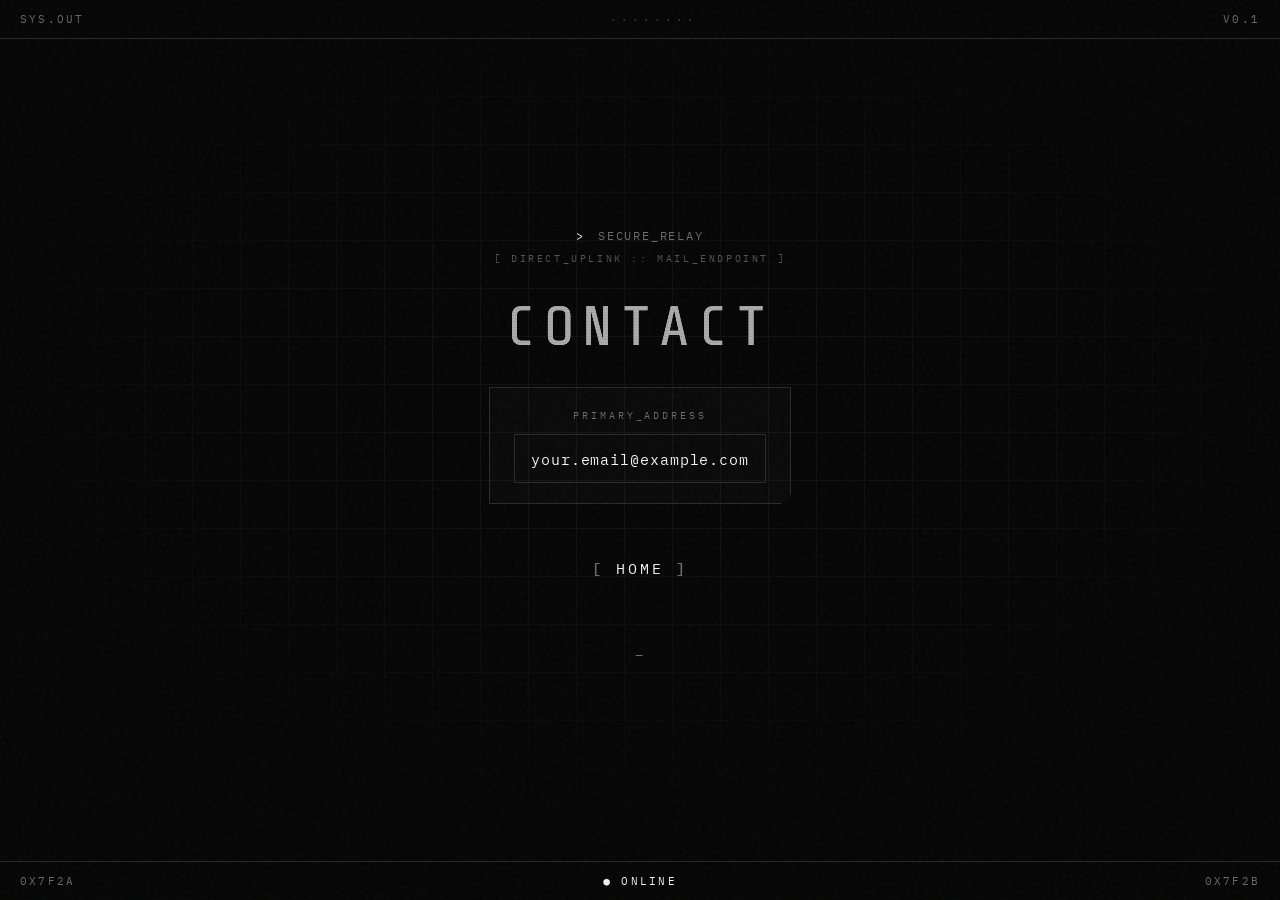
==== contact.html @ 2adc3868 "Add Zero Bytes cyber project site for GitHub Pages Made-with: Cursor" ====
<!DOCTYPE html>
<html lang="en">
  <head>
    <meta charset="UTF-8" />
    <meta name="viewport" content="width=device-width, initial-scale=1.0" />
    <title>// Zero Bytes — Contact</title>
    <link rel="preconnect" href="https://fonts.googleapis.com" />
    <link rel="preconnect" href="https://fonts.gstatic.com" crossorigin />
    <link
      href="https://fonts.googleapis.com/css2?family=IBM+Plex+Mono:ital,wght@0,400;0,600;1,400&family=Share+Tech+Mono&display=swap"
      rel="stylesheet"
    />
    <link rel="stylesheet" href="styles.css" />
  </head>
  <body>
    <div class="noise" aria-hidden="true"></div>
    <div class="grid-bg" aria-hidden="true"></div>
    <div class="scanlines" aria-hidden="true"></div>

    <header class="frame top">
      <span class="frame-label">SYS.OUT</span>
      <span class="frame-dots">········</span>
      <span class="frame-label">v0.1</span>
    </header>

    <main class="stage">
      <div class="hud">
        <p class="hud-line"><span class="prompt">&gt;</span> SECURE_RELAY</p>
        <p class="hud-sub">[ DIRECT_UPLINK :: MAIL_ENDPOINT ]</p>
      </div>

      <h1 class="title title--compact">
        <span class="title-glitch" data-text="CONTACT">CONTACT</span>
      </h1>

      <div class="contact-panel">
        <p class="contact-label">PRIMARY_ADDRESS</p>
        <a
          class="email-slot"
          href="mailto:your.email@example.com"
          >your.email@example.com</a
        >
      </div>

      <nav class="links links--inline" aria-label="Secondary">
        <a class="link" href="index.html"><span class="link-bracket">[</span> Home <span class="link-bracket">]</span></a>
      </nav>

      <p class="footer-msg">
        <span class="cursor-blink">_</span>
      </p>
    </main>

    <footer class="frame bottom">
      <span class="frame-hex">0x7F2A</span>
      <span class="frame-status">● ONLINE</span>
      <span class="frame-hex">0x7F2B</span>
    </footer>
  </body>
</html>
---- styles.css ----
:root {
  --bg: #050505;
  --fg: #f5f5f5;
  --muted: #6b6b6b;
  --border: #2a2a2a;
  --glow: rgba(255, 255, 255, 0.08);
}

*,
*::before,
*::after {
  box-sizing: border-box;
}

html {
  height: 100%;
}

body {
  margin: 0;
  min-height: 100%;
  display: flex;
  flex-direction: column;
  align-items: stretch;
  justify-content: space-between;
  font-family: "IBM Plex Mono", "Share Tech Mono", ui-monospace, monospace;
  font-size: clamp(14px, 2.5vw, 16px);
  color: var(--fg);
  background: var(--bg);
  overflow-x: hidden;
}

.noise {
  pointer-events: none;
  position: fixed;
  inset: 0;
  opacity: 0.04;
  z-index: 100;
  background-image: url("data:image/svg+xml,%3Csvg viewBox='0 0 256 256' xmlns='http://www.w3.org/2000/svg'%3E%3Cfilter id='n'%3E%3CfeTurbulence type='fractalNoise' baseFrequency='0.9' numOctaves='4' stitchTiles='stitch'/%3E%3C/filter%3E%3Crect width='100%25' height='100%25' filter='url(%23n)'/%3E%3C/svg%3E");
}

.grid-bg {
  pointer-events: none;
  position: fixed;
  inset: 0;
  z-index: 0;
  background-image:
    linear-gradient(var(--border) 1px, transparent 1px),
    linear-gradient(90deg, var(--border) 1px, transparent 1px);
  background-size: 48px 48px;
  opacity: 0.35;
  mask-image: radial-gradient(ellipse 80% 70% at 50% 45%, black 20%, transparent 70%);
}

.scanlines {
  pointer-events: none;
  position: fixed;
  inset: 0;
  z-index: 99;
  background: repeating-linear-gradient(
    0deg,
    transparent,
    transparent 2px,
    rgba(0, 0, 0, 0.12) 2px,
    rgba(0, 0, 0, 0.12) 3px
  );
  opacity: 0.5;
}

.frame {
  position: relative;
  z-index: 2;
  display: flex;
  align-items: center;
  justify-content: space-between;
  padding: 0.75rem 1.25rem;
  border-color: var(--border);
  color: var(--muted);
  font-size: 0.7rem;
  letter-spacing: 0.2em;
  text-transform: uppercase;
}

.frame.top {
  border-bottom: 1px solid var(--border);
}

.frame.bottom {
  border-top: 1px solid var(--border);
}

.frame-dots {
  letter-spacing: 0.35em;
  opacity: 0.5;
}

.frame-status {
  color: var(--fg);
}

.stage {
  position: relative;
  z-index: 2;
  flex: 1;
  display: flex;
  flex-direction: column;
  align-items: center;
  justify-content: center;
  padding: 2rem 1.5rem;
  text-align: center;
}

.hud {
  margin-bottom: 2rem;
}

.hud-line {
  margin: 0;
  font-size: 0.75rem;
  letter-spacing: 0.15em;
  color: var(--muted);
}

.prompt {
  color: var(--fg);
  margin-right: 0.35em;
}

.hud-sub {
  margin: 0.5rem 0 0;
  font-size: 0.65rem;
  letter-spacing: 0.25em;
  color: var(--muted);
  opacity: 0.8;
}

.title {
  margin: 0 0 2.5rem;
  font-family: "Share Tech Mono", "IBM Plex Mono", monospace;
  font-weight: 400;
  font-size: clamp(2rem, 8vw, 3.5rem);
  letter-spacing: 0.15em;
  line-height: 1.1;
  text-transform: uppercase;
}

.title-static {
  display: block;
  margin-top: 0.15em;
  color: var(--fg);
  text-shadow: 0 0 40px var(--glow);
}

.title-glitch {
  position: relative;
  display: inline-block;
  color: var(--fg);
}

.title-glitch::before,
.title-glitch::after {
  content: attr(data-text);
  position: absolute;
  left: 0;
  top: 0;
  width: 100%;
  overflow: hidden;
  clip-path: inset(0 0 0 0);
}

.title-glitch::before {
  color: var(--muted);
  animation: glitch-1 3s infinite linear alternate-reverse;
  opacity: 0.85;
}

.title-glitch::after {
  color: #fff;
  animation: glitch-2 2.5s infinite linear alternate;
  opacity: 0.35;
}

@keyframes glitch-1 {
  0%,
  100% {
    transform: translate(0);
    clip-path: inset(0 0 95% 0);
  }
  20% {
    transform: translate(-2px, 1px);
    clip-path: inset(15% 0 60% 0);
  }
  40% {
    transform: translate(2px, -1px);
    clip-path: inset(40% 0 30% 0);
  }
  60% {
    transform: translate(-1px, 0);
    clip-path: inset(70% 0 5% 0);
  }
}

@keyframes glitch-2 {
  0%,
  100% {
    transform: translate(0);
    clip-path: inset(95% 0 0 0);
  }
  25% {
    transform: translate(1px, 0);
    clip-path: inset(0 0 75% 0);
  }
  50% {
    transform: translate(-1px, 1px);
    clip-path: inset(0 0 40% 0);
  }
  75% {
    transform: translate(2px, -1px);
    clip-path: inset(0 0 10% 0);
  }
}

.links {
  display: flex;
  flex-direction: column;
  align-items: center;
  gap: 0.35rem;
}

.link {
  position: relative;
  display: inline-block;
  padding: 0.65rem 1.5rem;
  color: var(--fg);
  text-decoration: none;
  font-size: 0.95rem;
  letter-spacing: 0.2em;
  text-transform: uppercase;
  border: 1px solid transparent;
  transition:
    color 0.2s ease,
    border-color 0.2s ease,
    background 0.2s ease,
    text-shadow 0.2s ease;
}

.link-bracket {
  color: var(--muted);
  font-weight: 600;
  transition: color 0.2s ease;
}

.link::before {
  content: "";
  position: absolute;
  inset: 0;
  border: 1px solid var(--border);
  opacity: 0;
  transition: opacity 0.2s ease;
  clip-path: polygon(
    0 0,
    100% 0,
    100% calc(100% - 8px),
    calc(100% - 8px) 100%,
    0 100%
  );
}

.link:hover,
.link:focus-visible {
  color: #fff;
  text-shadow: 0 0 24px var(--glow);
  outline: none;
}

.link:hover::before,
.link:focus-visible::before {
  opacity: 1;
  border-color: var(--fg);
}

.link:hover .link-bracket,
.link:focus-visible .link-bracket {
  color: var(--fg);
}

.footer-msg {
  margin-top: 3rem;
  font-size: 0.85rem;
  color: var(--muted);
  letter-spacing: 0.1em;
}

.cursor-blink {
  animation: blink 1.2s step-end infinite;
}

@keyframes blink {
  50% {
    opacity: 0;
  }
}

.title--compact {
  margin-bottom: 1.75rem;
}

.contact-panel {
  max-width: min(100%, 28rem);
  margin: 0 auto 2rem;
  padding: 1.25rem 1.5rem;
  border: 1px solid var(--border);
  background: rgba(255, 255, 255, 0.02);
  clip-path: polygon(
    0 0,
    100% 0,
    100% calc(100% - 10px),
    calc(100% - 10px) 100%,
    0 100%
  );
}

.contact-label {
  margin: 0 0 0.75rem;
  font-size: 0.65rem;
  letter-spacing: 0.28em;
  text-transform: uppercase;
  color: var(--muted);
}

.email-slot {
  display: block;
  padding: 0.85rem 1rem;
  border: 1px solid var(--border);
  color: var(--fg);
  text-decoration: none;
  font-size: 0.95rem;
  letter-spacing: 0.06em;
  word-break: break-all;
  transition:
    color 0.2s ease,
    border-color 0.2s ease,
    background 0.2s ease,
    text-shadow 0.2s ease;
}

.email-slot:hover,
.email-slot:focus-visible {
  color: #fff;
  border-color: var(--fg);
  background: rgba(255, 255, 255, 0.04);
  text-shadow: 0 0 20px var(--glow);
  outline: none;
}

.links--inline {
  margin-top: 0.5rem;
}

@media (min-width: 640px) {
  .links {
    gap: 0.5rem;
  }

  .link {
    min-width: 280px;
  }
}
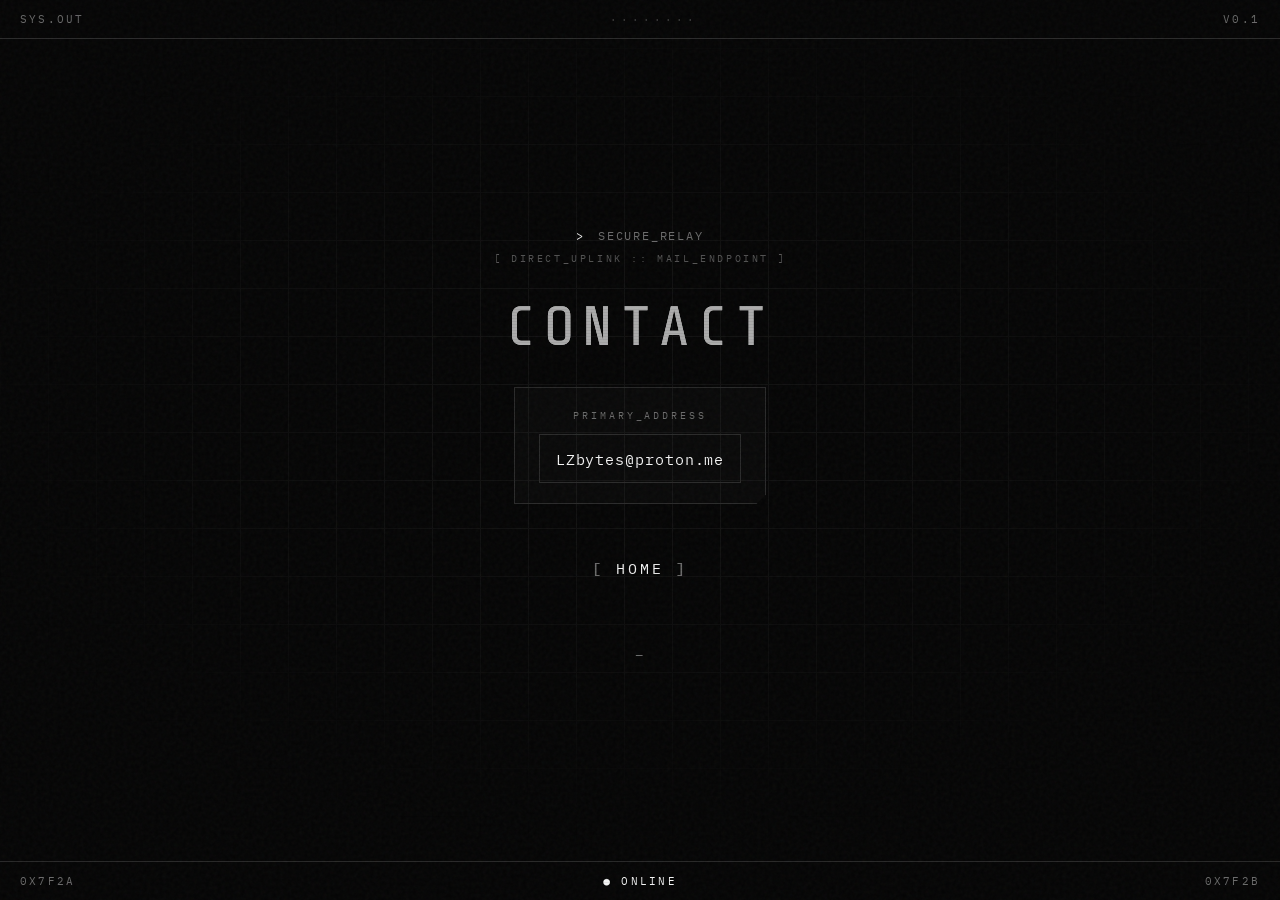
==== commit cf1be7b6: "Set contact email to LZbytes@proton.me Made-with: Cursor" ====
--- a/contact.html
+++ b/contact.html
@@ -37,8 +37,8 @@
         <p class="contact-label">PRIMARY_ADDRESS</p>
         <a
           class="email-slot"
-          href="mailto:your.email@example.com"
-          >your.email@example.com</a
+          href="mailto:LZbytes@proton.me"
+          >LZbytes@proton.me</a
         >
       </div>
 
